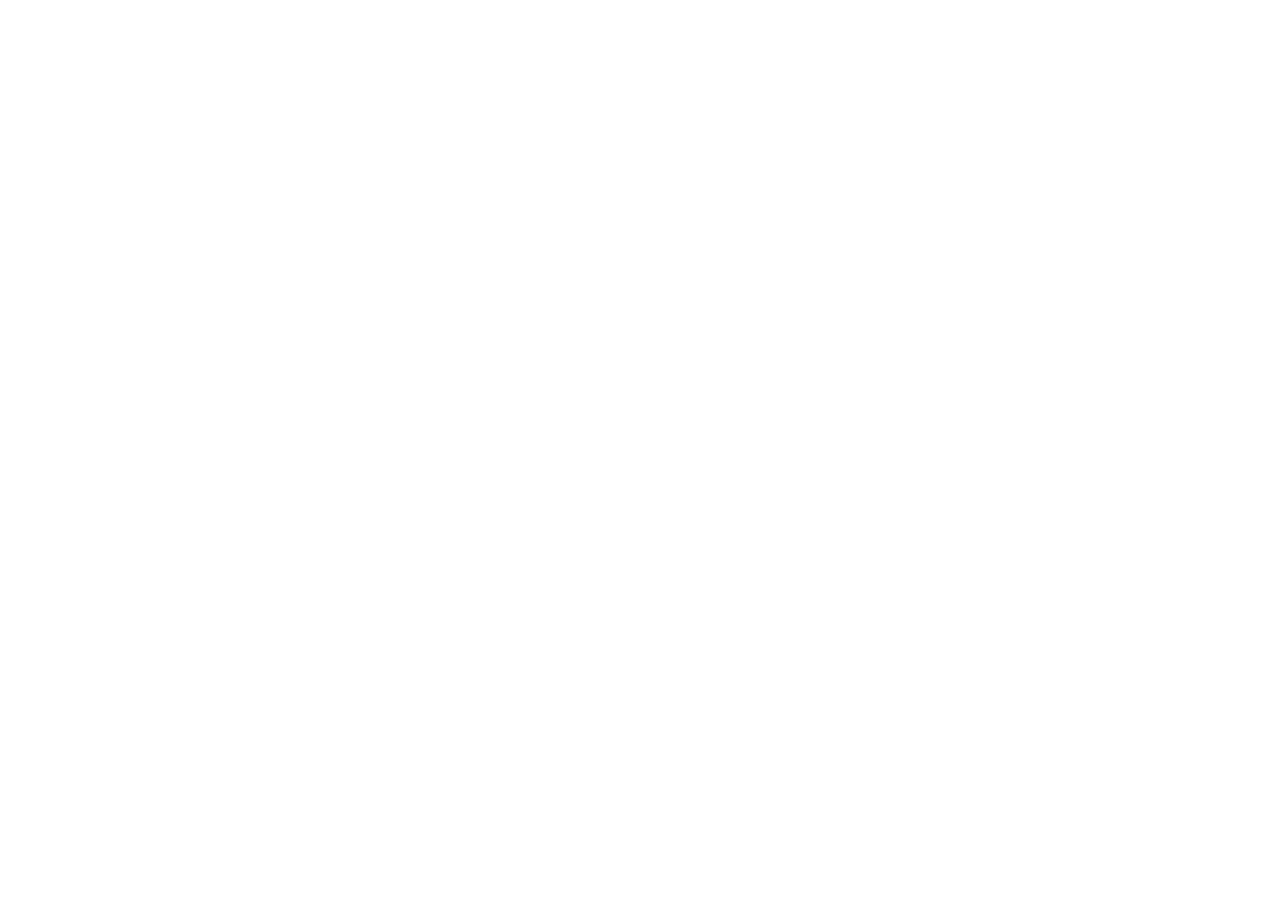
==== templates/index.html @ 43901791 "Basic templates" ====
<!DOCTYPE html>
<html lang="en">
<head>
    <meta charset="UTF-8">
    <meta name="viewport" content="width=device-width, initial-scale=1.0">
    <link rel="stylesheet" href="../static/style.css">
    <title>MindMetrics</title>
</head>
<body>


    <script src="../static/app.js"></script>
</body>
</html>
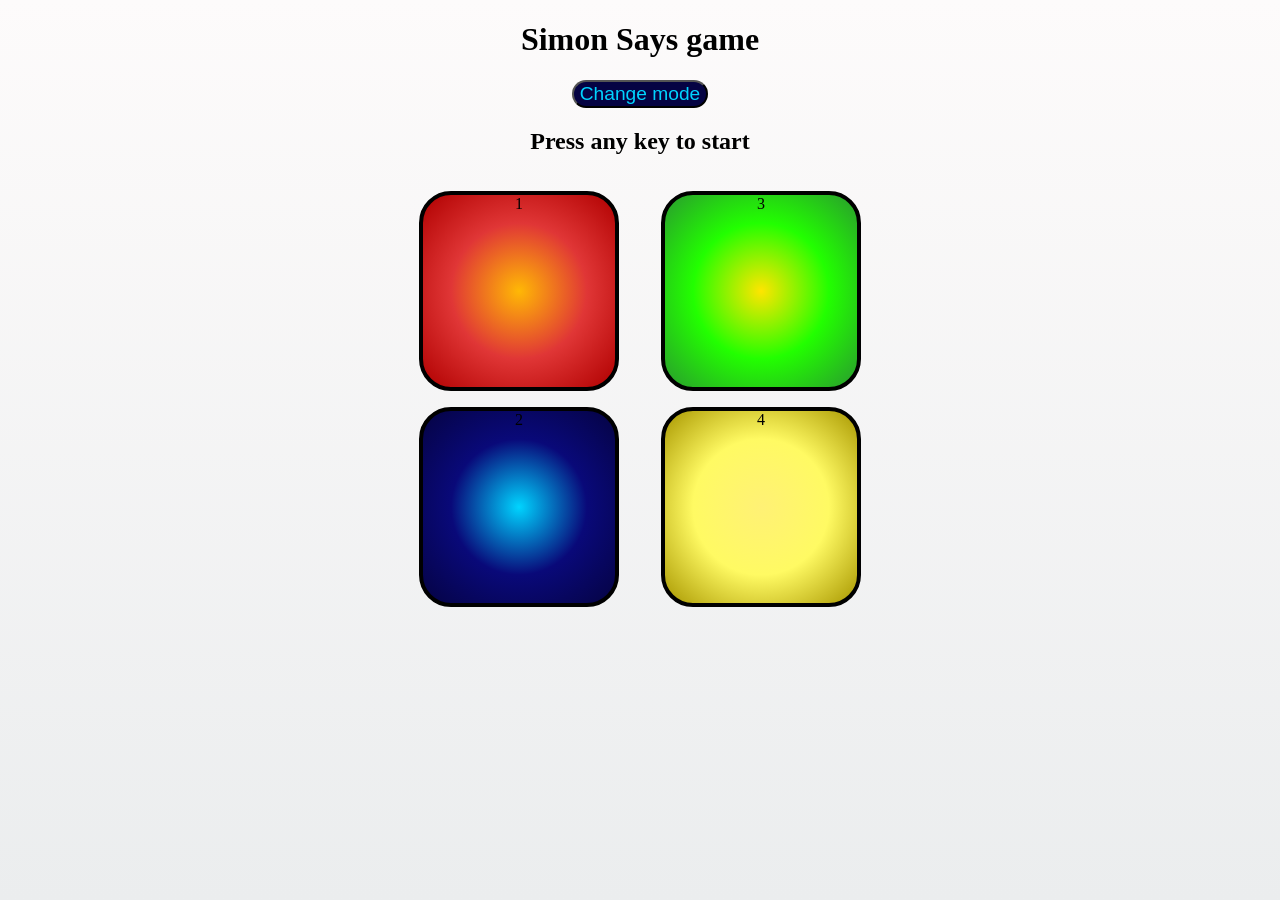
==== commit b85d188f: "Basic UI" ====
--- a/templates/index.html
+++ b/templates/index.html
@@ -7,6 +7,26 @@
     <title>MindMetrics</title>
 </head>
 <body>
+    <div>
+        <h1>Simon Says game</h1>
+        <button class="mode-btn" type="button">Change mode</button>
+    </div>
+    <h2>Press any key to start</h2>
+    <div class="btn-container">
+        <div class="line-one">
+            <div id="red" class="btn red" type="button">1</div>
+            <div id="blue" class="btn blue" type="button">2</div>
+        </div>
+        <div class="line-two">
+            <div id ="green" class="btn green" type="button">3</div>
+            <div id="yellow" class="btn yellow" type="button">4</div>
+        </div>
+       
+
+    </div>
+
+    
+    
 
 
     <script src="../static/app.js"></script>
--- a/static/style.css
+++ b/static/style.css
@@ -0,0 +1,60 @@
+body{
+    text-align: center;
+    background-image: linear-gradient( #fdfbfb 0%, #ebedee 100%);
+    background-size: cover;
+    background-attachment: fixed;
+    
+}
+.btn-container {
+  display: flex;
+  flex-wrap: wrap;
+  gap: 10px;
+  justify-content: center;
+}
+.btn{
+    height: 12rem;
+    width: 12rem;
+    border-radius: 2rem;
+    margin:1rem;
+    border: 0.25rem solid black;
+}
+.mode-btn{
+    background-color: #050343;
+    color: #00D4FF;
+    font-size: 120%;
+    border-radius: 2rem;
+}
+.red{
+    background-image: radial-gradient(#FFB805,#E03636,#B00000);
+}
+.green{
+    background-image: radial-gradient(#FFE500,#22FF00,#2A9B2E);
+}
+.blue{
+    background-image: radial-gradient(#00D4FF,#090979,#050343);
+}
+.yellow{
+    background-image: radial-gradient(#FFF175,#FFFA63,#A89700);
+}
+.red-dark{
+    background-image: radial-gradient(#B00000,#E03636,#FFB805,#FFFFFF);
+}
+.green-dark{
+    background-image: radial-gradient(#2A9B2E,#22FF00,#FFE500,#FFFFFF);
+}
+.blue-dark{
+    background-image: radial-gradient(#050343,#090979,#00D4FF,#FFFFFF);
+}
+.yellow-dark{
+    background-image: radial-gradient(#A89700,#FFFA63,#FFF175,#FFFFFF);
+}
+.body-dark{
+    background-image: linear-gradient( #1e1e1e 0%, #6b6b6b 100%);
+    background-size: cover;
+    background-attachment: fixed;
+    color: #ebedee;
+}
+.mode-btn-dark{
+    background-color: #00D4FF;
+    color: #050343;
+}
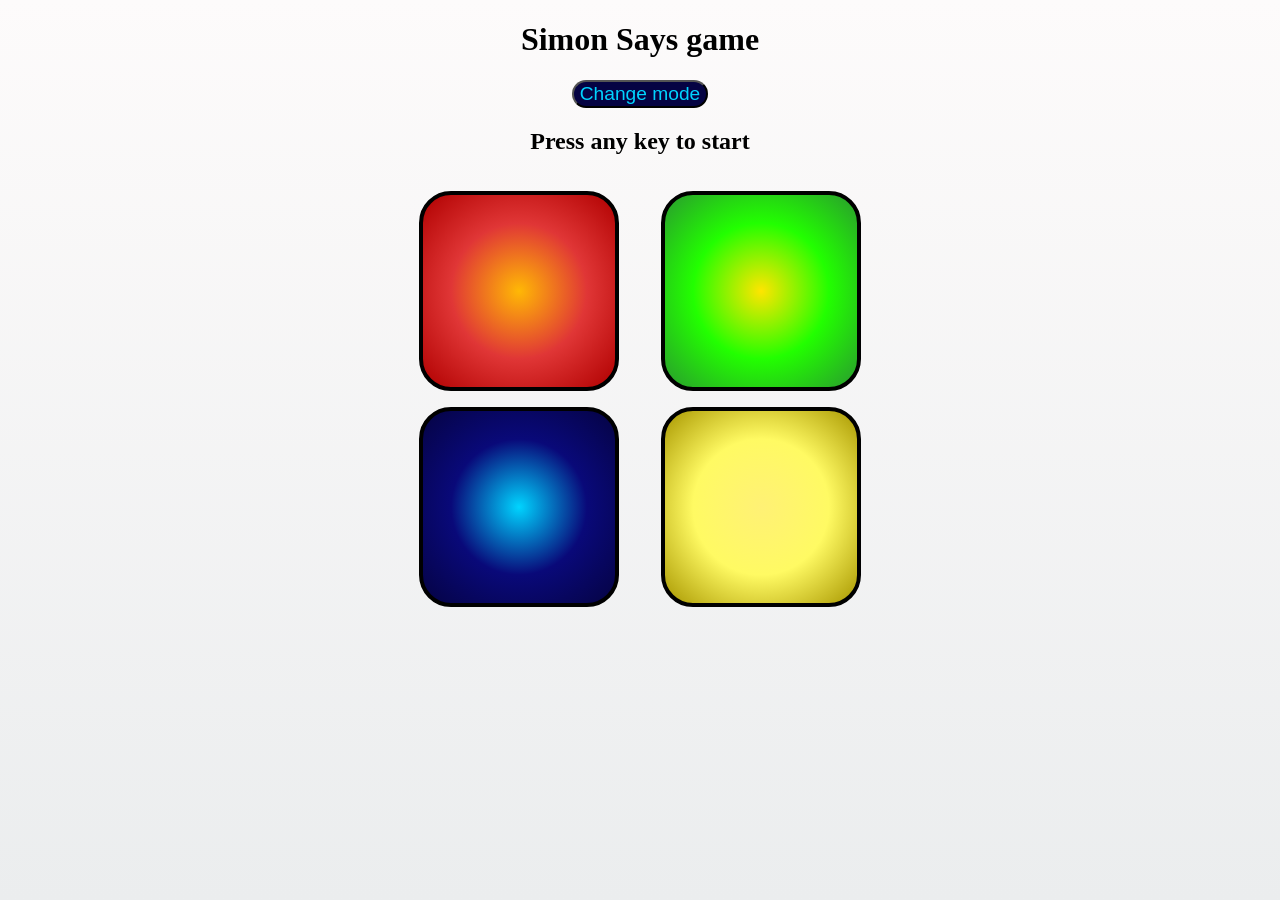
==== commit 82d73fe2: "Created session logs" ====
--- a/templates/index.html
+++ b/templates/index.html
@@ -14,12 +14,12 @@
     <h2>Press any key to start</h2>
     <div class="btn-container">
         <div class="line-one">
-            <div id="red" class="btn red" type="button">1</div>
-            <div id="blue" class="btn blue" type="button">2</div>
+            <div id="red" class="btn red" type="button"></div>
+            <div id="blue" class="btn blue" type="button"></div>
         </div>
         <div class="line-two">
-            <div id ="green" class="btn green" type="button">3</div>
-            <div id="yellow" class="btn yellow" type="button">4</div>
+            <div id ="green" class="btn green" type="button"></div>
+            <div id="yellow" class="btn yellow" type="button"></div>
         </div>
        
 
--- a/static/style.css
+++ b/static/style.css
@@ -37,16 +37,16 @@
     background-image: radial-gradient(#FFF175,#FFFA63,#A89700);
 }
 .red-dark{
-    background-image: radial-gradient(#B00000,#E03636,#FFB805,#FFFFFF);
+    background-image: radial-gradient(#B00000,#E03636,#FFB805);
 }
 .green-dark{
-    background-image: radial-gradient(#2A9B2E,#22FF00,#FFE500,#FFFFFF);
+    background-image: radial-gradient(#2A9B2E,#22FF00,#FFE500);
 }
 .blue-dark{
-    background-image: radial-gradient(#050343,#090979,#00D4FF,#FFFFFF);
+    background-image: radial-gradient(#050343,#090979,#00D4FF);
 }
 .yellow-dark{
-    background-image: radial-gradient(#A89700,#FFFA63,#FFF175,#FFFFFF);
+    background-image: radial-gradient(#A89700,#FFFA63,#FFF175);
 }
 .body-dark{
     background-image: linear-gradient( #1e1e1e 0%, #6b6b6b 100%);
@@ -57,4 +57,15 @@
 .mode-btn-dark{
     background-color: #00D4FF;
     color: #050343;
+}
+.flash{
+    background-image: none;
+    background-color: rgb(0, 0, 0);
+}
+.flash-dark{
+    background-image: none;
+    background-color: rgb(255, 255, 255);
+}
+.body-error{
+    background-image: linear-gradient( #880000 0%, #ff0000 100%);
 }
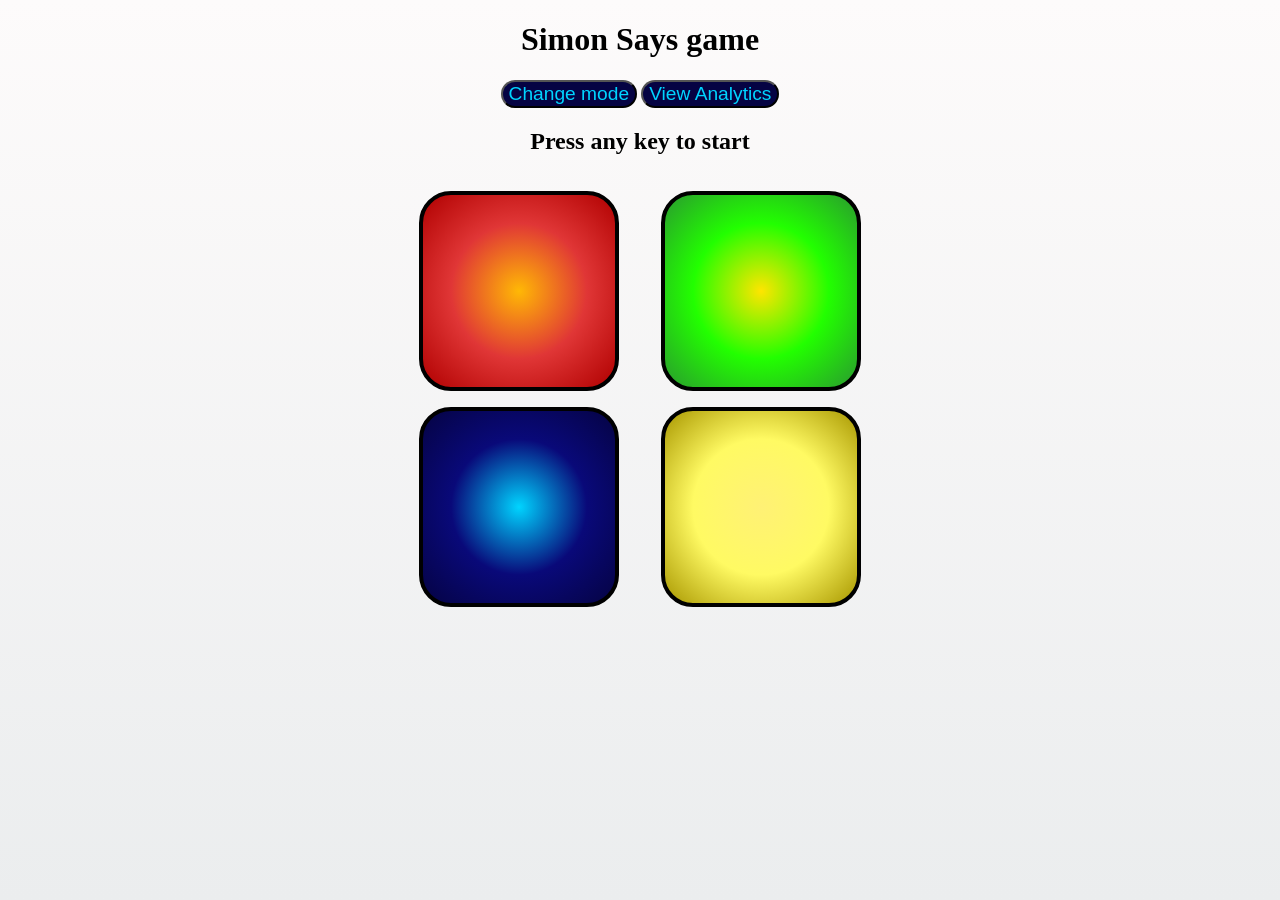
==== commit 8434a528: "added level-wise analytics (in progress)" ====
--- a/templates/index.html
+++ b/templates/index.html
@@ -10,6 +10,7 @@
     <div>
         <h1>Simon Says game</h1>
         <button class="mode-btn" type="button">Change mode</button>
+        <button class="mode-btn" type="button" id="analyticsBtn">View Analytics</button>
     </div>
     <h2>Press any key to start</h2>
     <div class="btn-container">
